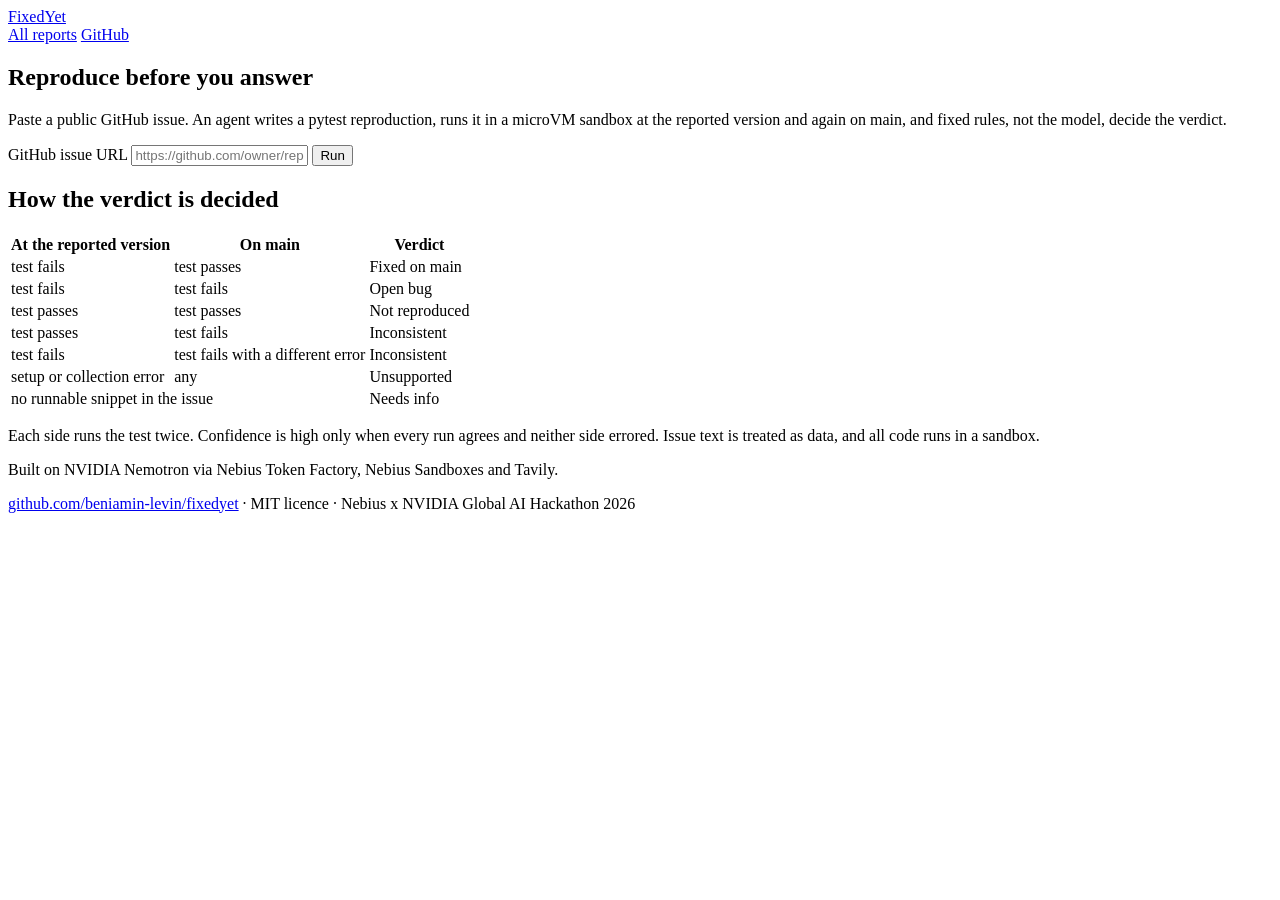
==== src/fixedyet/web/static/index.html @ 59ebdbd4 "Add the All reports page and maintainer-only backport to a draft PR A public reports page lists the " ====
<!doctype html>
<html lang="en">
<head>
  <meta charset="utf-8">
  <meta name="viewport" content="width=device-width, initial-scale=1">
  <meta name="color-scheme" content="light">
  <title>FixedYet: reproduce before you answer</title>
  <meta name="description" content="Paste a public GitHub issue. An agent writes a pytest reproduction, runs it in a microVM sandbox at the reported version and again on main, and rules decide the verdict.">
  <link rel="icon" href="data:image/svg+xml,%3Csvg xmlns='http://www.w3.org/2000/svg' viewBox='0 0 32 32'%3E%3Crect width='32' height='32' rx='7' fill='%231f5fbf'/%3E%3Cpath d='M9 16.5l4.5 4.5L23 11' fill='none' stroke='white' stroke-width='3.2' stroke-linecap='round' stroke-linejoin='round'/%3E%3C/svg%3E">
  <link rel="stylesheet" href="static/style.css">
  <script src="static/common.js" defer></script>
  <script src="static/app.js" defer></script>
</head>
<body>
  <header class="site-header">
    <div class="wrap bar">
      <a class="brand" href="./" aria-label="FixedYet home">
        <span class="brand-mark" aria-hidden="true"></span>FixedYet
      </a>
      <nav class="bar-nav" aria-label="Site">
        <a class="bar-link" href="reports">All reports</a>
        <a class="bar-link" href="https://github.com/beniamin-levin/fixedyet">GitHub</a>
      </nav>
    </div>
  </header>

  <main class="wrap">
    <section class="hero">
      <h1>Reproduce before you answer</h1>
      <p class="lead">
        Paste a public GitHub issue. An agent writes a pytest reproduction, runs it in a microVM
        sandbox at the reported version and again on main, and fixed rules, not the model,
        decide the verdict.
      </p>

      <form id="run-form" class="run-form" novalidate>
        <label class="sr-only" for="issue-url">GitHub issue URL</label>
        <input id="issue-url" name="issue_url" type="url" inputmode="url" autocomplete="off"
               spellcheck="false" placeholder="https://github.com/owner/repo/issues/123" required>
        <button id="run-button" type="submit" class="btn primary">Run</button>
      </form>
      <p id="form-hint" class="hint" aria-live="polite"></p>
      <div id="notice" class="notice" role="alert" hidden></div>
    </section>

    <section id="progress" class="card" aria-labelledby="progress-title" hidden>
      <div class="card-head">
        <h2 id="progress-title">Progress</h2>
        <span id="clock" class="clock" aria-hidden="true"></span>
      </div>
      <ol id="timeline" class="timeline" aria-live="polite"></ol>
    </section>

    <section id="report" aria-labelledby="report-title" hidden>
      <h2 id="report-title" class="sr-only">Report</h2>
      <div id="report-body"></div>
    </section>

    <section id="examples" class="examples" aria-labelledby="examples-title" hidden>
      <h2 id="examples-title">Example reports</h2>
      <p class="muted" id="examples-intro">
        See what a report looks like without spending a live run, or browse
        <a href="reports">every saved report</a>.
      </p>
      <div id="example-list" class="example-list"></div>
    </section>

    <section class="how" aria-labelledby="how-title">
      <h2 id="how-title">How the verdict is decided</h2>
      <div class="table-scroll">
        <table class="matrix">
          <thead>
            <tr><th>At the reported version</th><th>On main</th><th>Verdict</th></tr>
          </thead>
          <tbody>
            <tr><td>test fails</td><td>test passes</td><td><span class="badge good">Fixed on main</span></td></tr>
            <tr><td>test fails</td><td>test fails</td><td><span class="badge bad">Open bug</span></td></tr>
            <tr><td>test passes</td><td>test passes</td><td><span class="badge neutral">Not reproduced</span></td></tr>
            <tr><td>test passes</td><td>test fails</td><td><span class="badge warn">Inconsistent</span></td></tr>
            <tr><td>test fails</td><td>test fails with a different error</td><td><span class="badge warn">Inconsistent</span></td></tr>
            <tr><td>setup or collection error</td><td>any</td><td><span class="badge muted">Unsupported</span></td></tr>
            <tr><td colspan="2">no runnable snippet in the issue</td><td><span class="badge info">Needs info</span></td></tr>
          </tbody>
        </table>
      </div>
      <p class="muted small">
        Each side runs the test twice. Confidence is high only when every run agrees and
        neither side errored. Issue text is treated as data, and all code runs in a sandbox.
      </p>
    </section>
  </main>

  <footer class="site-footer">
    <div class="wrap">
      <p>Built on NVIDIA Nemotron via Nebius Token Factory, Nebius Sandboxes and Tavily.</p>
      <p><a href="https://github.com/beniamin-levin/fixedyet">github.com/beniamin-levin/fixedyet</a>
        <span aria-hidden="true">·</span> MIT licence
        <span aria-hidden="true">·</span> Nebius x NVIDIA Global AI Hackathon 2026</p>
    </div>
  </footer>

  <noscript><p class="wrap">This page needs JavaScript to run and show reports.</p></noscript>
</body>
</html>
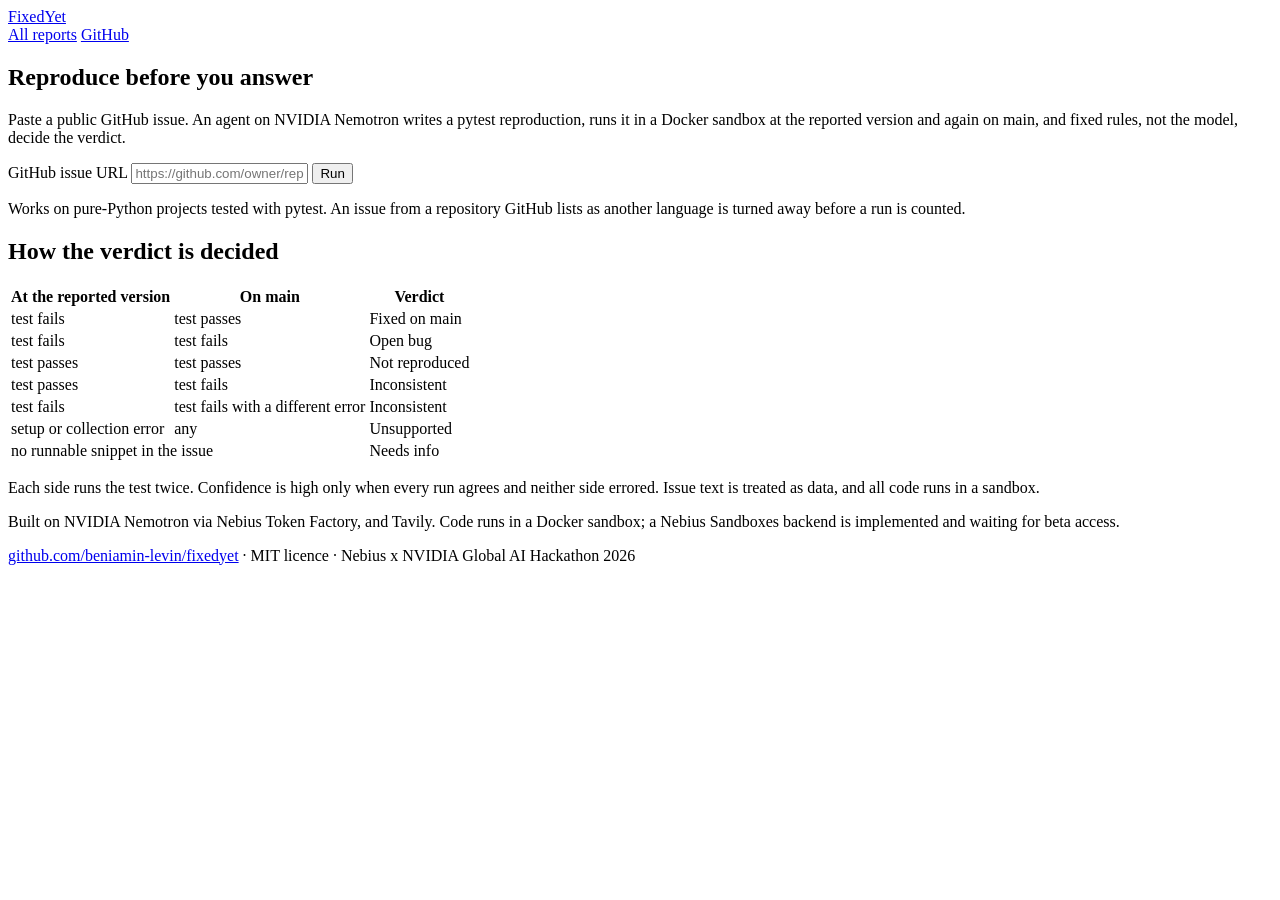
==== commit bbba613c: "Demo: judge codes, a Python-only scope check, honest sandbox wording, new showcases Judge access: FI" ====
--- a/src/fixedyet/web/static/index.html
+++ b/src/fixedyet/web/static/index.html
@@ -5,7 +5,7 @@
   <meta name="viewport" content="width=device-width, initial-scale=1">
   <meta name="color-scheme" content="light">
   <title>FixedYet: reproduce before you answer</title>
-  <meta name="description" content="Paste a public GitHub issue. An agent writes a pytest reproduction, runs it in a microVM sandbox at the reported version and again on main, and rules decide the verdict.">
+  <meta name="description" content="Paste a public GitHub issue. An agent on NVIDIA Nemotron writes a pytest reproduction, runs it in a sandbox at the reported version and again on main, and fixed rules decide the verdict.">
   <link rel="icon" href="data:image/svg+xml,%3Csvg xmlns='http://www.w3.org/2000/svg' viewBox='0 0 32 32'%3E%3Crect width='32' height='32' rx='7' fill='%231f5fbf'/%3E%3Cpath d='M9 16.5l4.5 4.5L23 11' fill='none' stroke='white' stroke-width='3.2' stroke-linecap='round' stroke-linejoin='round'/%3E%3C/svg%3E">
   <link rel="stylesheet" href="static/style.css">
   <script src="static/common.js" defer></script>
@@ -28,9 +28,9 @@
     <section class="hero">
       <h1>Reproduce before you answer</h1>
       <p class="lead">
-        Paste a public GitHub issue. An agent writes a pytest reproduction, runs it in a microVM
-        sandbox at the reported version and again on main, and fixed rules, not the model,
-        decide the verdict.
+        Paste a public GitHub issue. An agent on NVIDIA Nemotron writes a pytest reproduction,
+        runs it in a Docker sandbox at the reported version and again on main, and fixed rules,
+        not the model, decide the verdict.
       </p>
 
       <form id="run-form" class="run-form" novalidate>
@@ -39,8 +39,20 @@
                spellcheck="false" placeholder="https://github.com/owner/repo/issues/123" required>
         <button id="run-button" type="submit" class="btn primary">Run</button>
       </form>
+      <p class="scope">Works on pure-Python projects tested with pytest. An issue from a
+        repository GitHub lists as another language is turned away before a run is counted.</p>
       <p id="form-hint" class="hint" aria-live="polite"></p>
       <div id="notice" class="notice" role="alert" hidden></div>
+      <p class="judge-line" id="judge-line" hidden>
+        <button type="button" id="judge-link" class="linklike">Hackathon judge? Enter your code</button>
+        <span id="judge-state" class="muted" aria-live="polite"></span>
+      </p>
+      <form id="judge-form" class="admin-form" hidden>
+        <label class="sr-only" for="judge-code">Judge code</label>
+        <input id="judge-code" type="password" autocomplete="off" spellcheck="false" placeholder="Judge code">
+        <button type="submit" class="btn small primary">Use code</button>
+        <button type="button" id="judge-cancel" class="btn small">Cancel</button>
+      </form>
     </section>
 
     <section id="progress" class="card" aria-labelledby="progress-title" hidden>
@@ -59,7 +71,8 @@
     <section id="examples" class="examples" aria-labelledby="examples-title" hidden>
       <h2 id="examples-title">Example reports</h2>
       <p class="muted" id="examples-intro">
-        See what a report looks like without spending a live run, or browse
+        Real runs on real issues: an open bug with a fix verified in the sandbox, backports
+        that went upstream and to a fork, and a bug already fixed on main. Or browse
         <a href="reports">every saved report</a>.
       </p>
       <div id="example-list" class="example-list"></div>
@@ -92,7 +105,8 @@
 
   <footer class="site-footer">
     <div class="wrap">
-      <p>Built on NVIDIA Nemotron via Nebius Token Factory, Nebius Sandboxes and Tavily.</p>
+      <p>Built on NVIDIA Nemotron via Nebius Token Factory, and Tavily. Code runs in a Docker
+        sandbox; a Nebius Sandboxes backend is implemented and waiting for beta access.</p>
       <p><a href="https://github.com/beniamin-levin/fixedyet">github.com/beniamin-levin/fixedyet</a>
         <span aria-hidden="true">·</span> MIT licence
         <span aria-hidden="true">·</span> Nebius x NVIDIA Global AI Hackathon 2026</p>
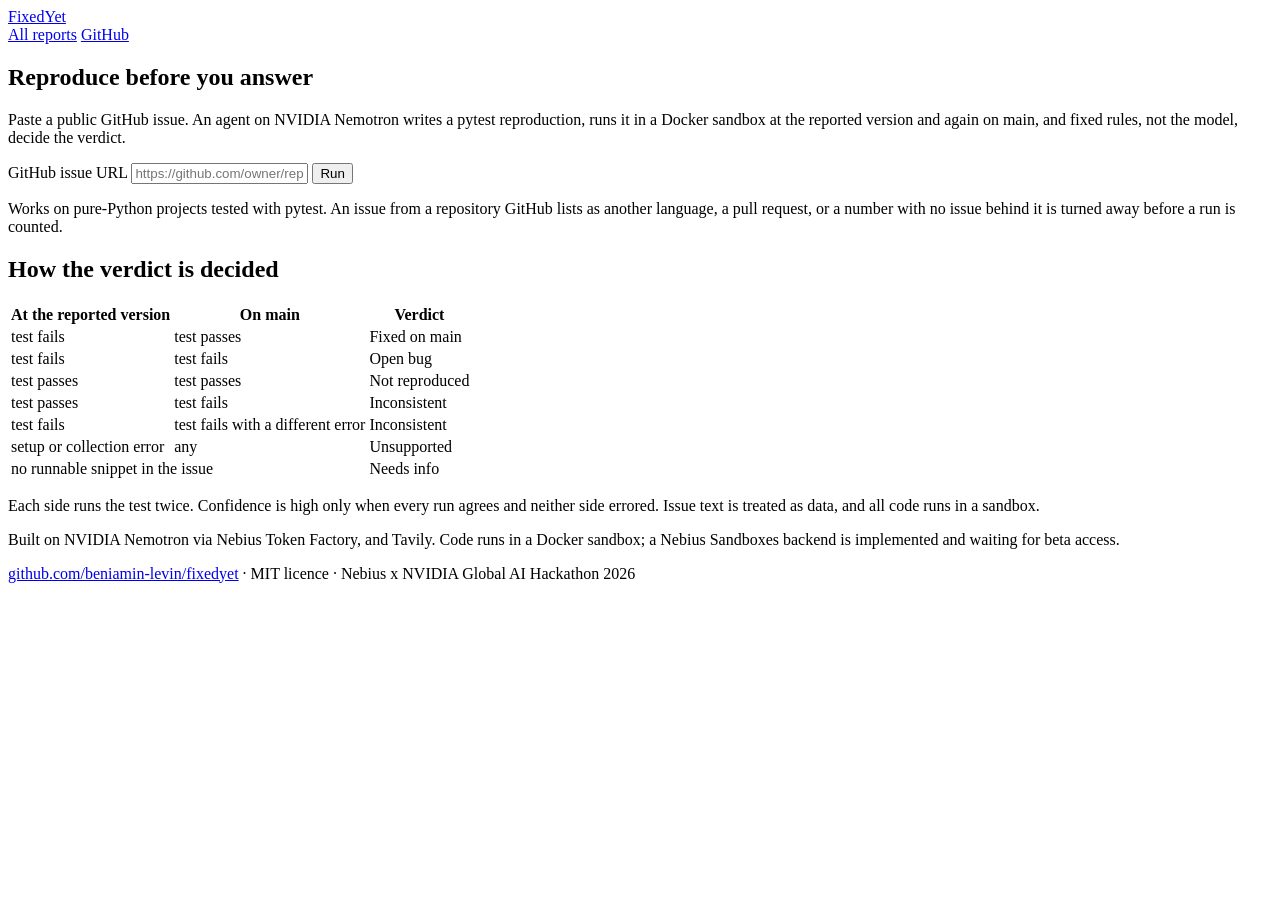
==== commit a8b1b9e8: "Issue URLs: take them as pasted, refuse a pull request or a missing issue before counting A typo use" ====
--- a/src/fixedyet/web/static/index.html
+++ b/src/fixedyet/web/static/index.html
@@ -40,7 +40,8 @@
         <button id="run-button" type="submit" class="btn primary">Run</button>
       </form>
       <p class="scope">Works on pure-Python projects tested with pytest. An issue from a
-        repository GitHub lists as another language is turned away before a run is counted.</p>
+        repository GitHub lists as another language, a pull request, or a number with no issue
+        behind it is turned away before a run is counted.</p>
       <p id="form-hint" class="hint" aria-live="polite"></p>
       <div id="notice" class="notice" role="alert" hidden></div>
       <p class="judge-line" id="judge-line" hidden>
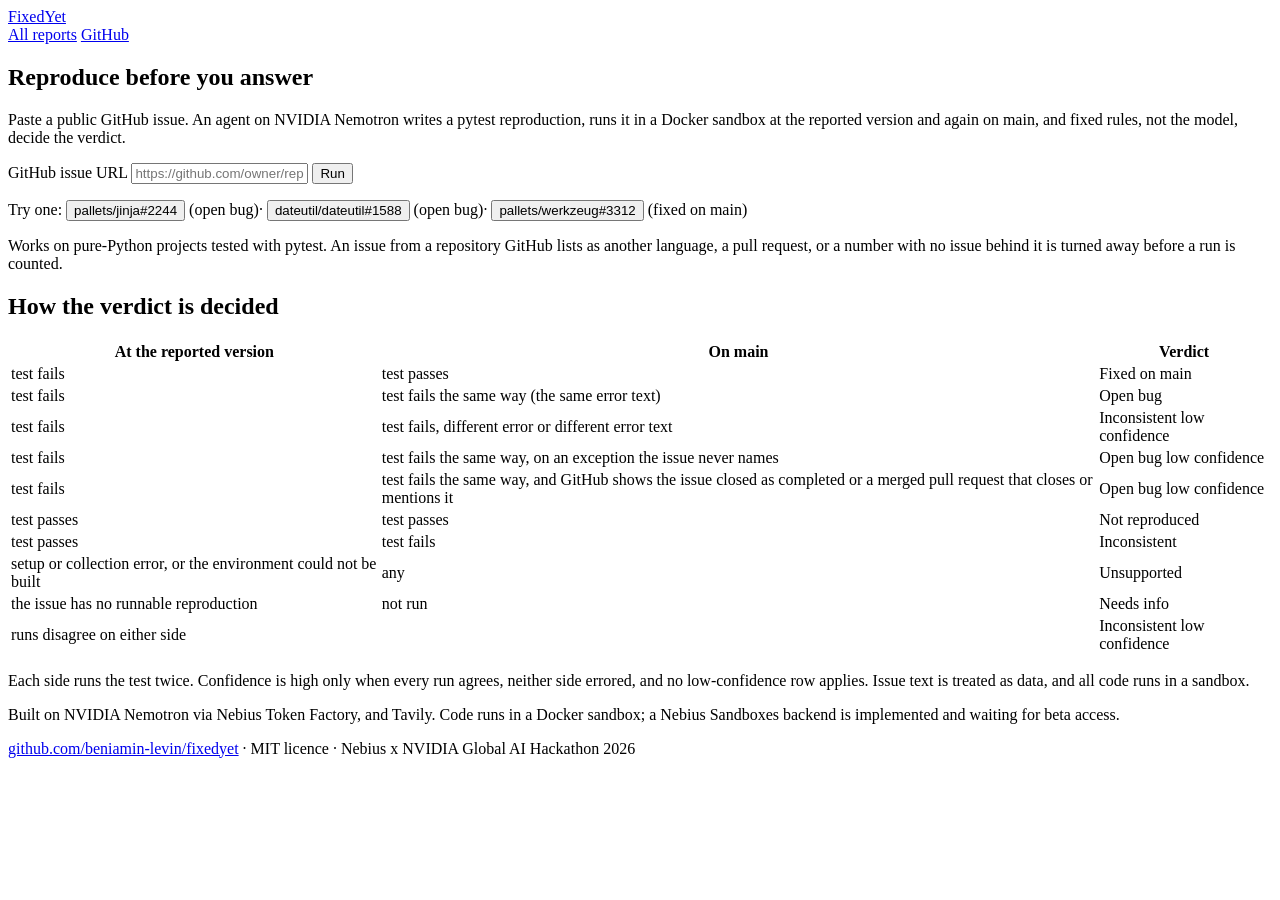
==== commit fdd0aab2: "Home page: try-one issues, the whole decision matrix, focus and live region fixes Under the issue in" ====
--- a/src/fixedyet/web/static/index.html
+++ b/src/fixedyet/web/static/index.html
@@ -39,6 +39,14 @@
                spellcheck="false" placeholder="https://github.com/owner/repo/issues/123" required>
         <button id="run-button" type="submit" class="btn primary">Run</button>
       </form>
+      <p class="try-line" id="try-line">Try one:
+        <button type="button" class="linklike" data-issue="https://github.com/pallets/jinja/issues/2244">pallets/jinja#2244</button>
+        (open bug)<span class="sep" aria-hidden="true">·</span>
+        <button type="button" class="linklike" data-issue="https://github.com/dateutil/dateutil/issues/1588">dateutil/dateutil#1588</button>
+        (open bug)<span class="sep" aria-hidden="true">·</span>
+        <button type="button" class="linklike" data-issue="https://github.com/pallets/werkzeug/issues/3312">pallets/werkzeug#3312</button>
+        (fixed on main)
+      </p>
       <p class="scope">Works on pure-Python projects tested with pytest. An issue from a
         repository GitHub lists as another language, a pull request, or a number with no issue
         behind it is turned away before a run is counted.</p>
@@ -61,7 +69,8 @@
         <h2 id="progress-title">Progress</h2>
         <span id="clock" class="clock" aria-hidden="true"></span>
       </div>
-      <ol id="timeline" class="timeline" aria-live="polite"></ol>
+      <ol id="timeline" class="timeline"></ol>
+      <p id="progress-status" class="sr-only" role="status" aria-live="polite"></p>
     </section>
 
     <section id="report" aria-labelledby="report-title" hidden>
@@ -88,18 +97,22 @@
           </thead>
           <tbody>
             <tr><td>test fails</td><td>test passes</td><td><span class="badge good">Fixed on main</span></td></tr>
-            <tr><td>test fails</td><td>test fails</td><td><span class="badge bad">Open bug</span></td></tr>
+            <tr><td>test fails</td><td>test fails the same way (the same error text)</td><td><span class="badge bad">Open bug</span></td></tr>
+            <tr><td>test fails</td><td>test fails, different error or different error text</td><td><span class="badge warn">Inconsistent</span> <span class="conf">low confidence</span></td></tr>
+            <tr><td>test fails</td><td>test fails the same way, on an exception the issue never names</td><td><span class="badge bad">Open bug</span> <span class="conf">low confidence</span></td></tr>
+            <tr><td>test fails</td><td>test fails the same way, and GitHub shows the issue closed as completed or a merged pull request that closes or mentions it</td><td><span class="badge bad">Open bug</span> <span class="conf">low confidence</span></td></tr>
             <tr><td>test passes</td><td>test passes</td><td><span class="badge neutral">Not reproduced</span></td></tr>
             <tr><td>test passes</td><td>test fails</td><td><span class="badge warn">Inconsistent</span></td></tr>
-            <tr><td>test fails</td><td>test fails with a different error</td><td><span class="badge warn">Inconsistent</span></td></tr>
-            <tr><td>setup or collection error</td><td>any</td><td><span class="badge muted">Unsupported</span></td></tr>
-            <tr><td colspan="2">no runnable snippet in the issue</td><td><span class="badge info">Needs info</span></td></tr>
+            <tr><td>setup or collection error, or the environment could not be built</td><td>any</td><td><span class="badge muted">Unsupported</span></td></tr>
+            <tr><td>the issue has no runnable reproduction</td><td>not run</td><td><span class="badge info">Needs info</span></td></tr>
+            <tr><td colspan="2">runs disagree on either side</td><td><span class="badge warn">Inconsistent</span> <span class="conf">low confidence</span></td></tr>
           </tbody>
         </table>
       </div>
       <p class="muted small">
-        Each side runs the test twice. Confidence is high only when every run agrees and
-        neither side errored. Issue text is treated as data, and all code runs in a sandbox.
+        Each side runs the test twice. Confidence is high only when every run agrees, neither
+        side errored, and no low-confidence row applies. Issue text is treated as data, and all
+        code runs in a sandbox.
       </p>
     </section>
   </main>
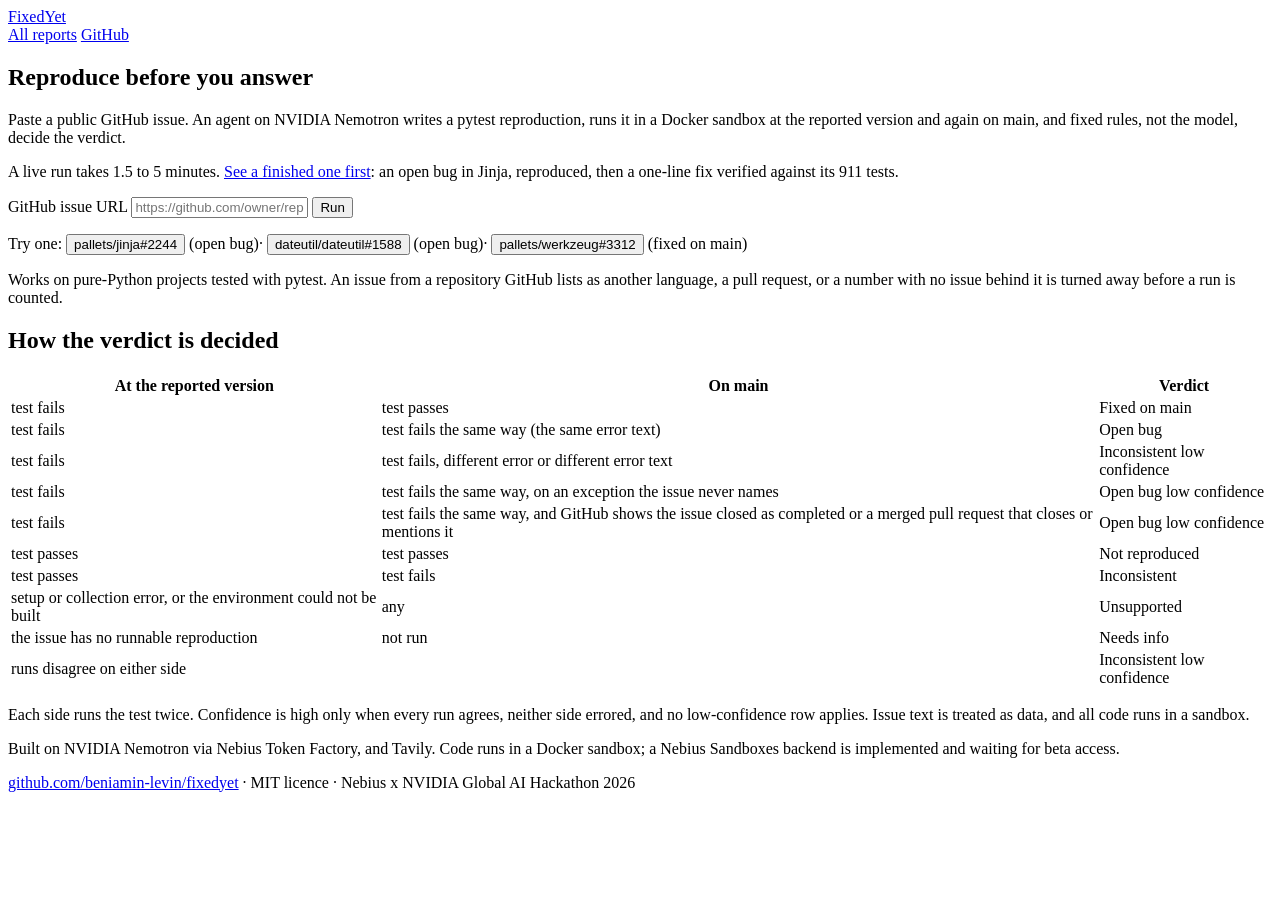
==== commit d22adc8f: "Progress names the model behind each step; a finished report one click away From the judges' advice " ====
--- a/src/fixedyet/web/static/index.html
+++ b/src/fixedyet/web/static/index.html
@@ -32,6 +32,9 @@
         runs it in a Docker sandbox at the reported version and again on main, and fixed rules,
         not the model, decide the verdict.
       </p>
+      <p class="seen-one">A live run takes 1.5 to 5 minutes.
+        <a href="reports#real-pallets-jinja-2244">See a finished one first</a>: an open bug in
+        Jinja, reproduced, then a one-line fix verified against its 911 tests.</p>
 
       <form id="run-form" class="run-form" novalidate>
         <label class="sr-only" for="issue-url">GitHub issue URL</label>
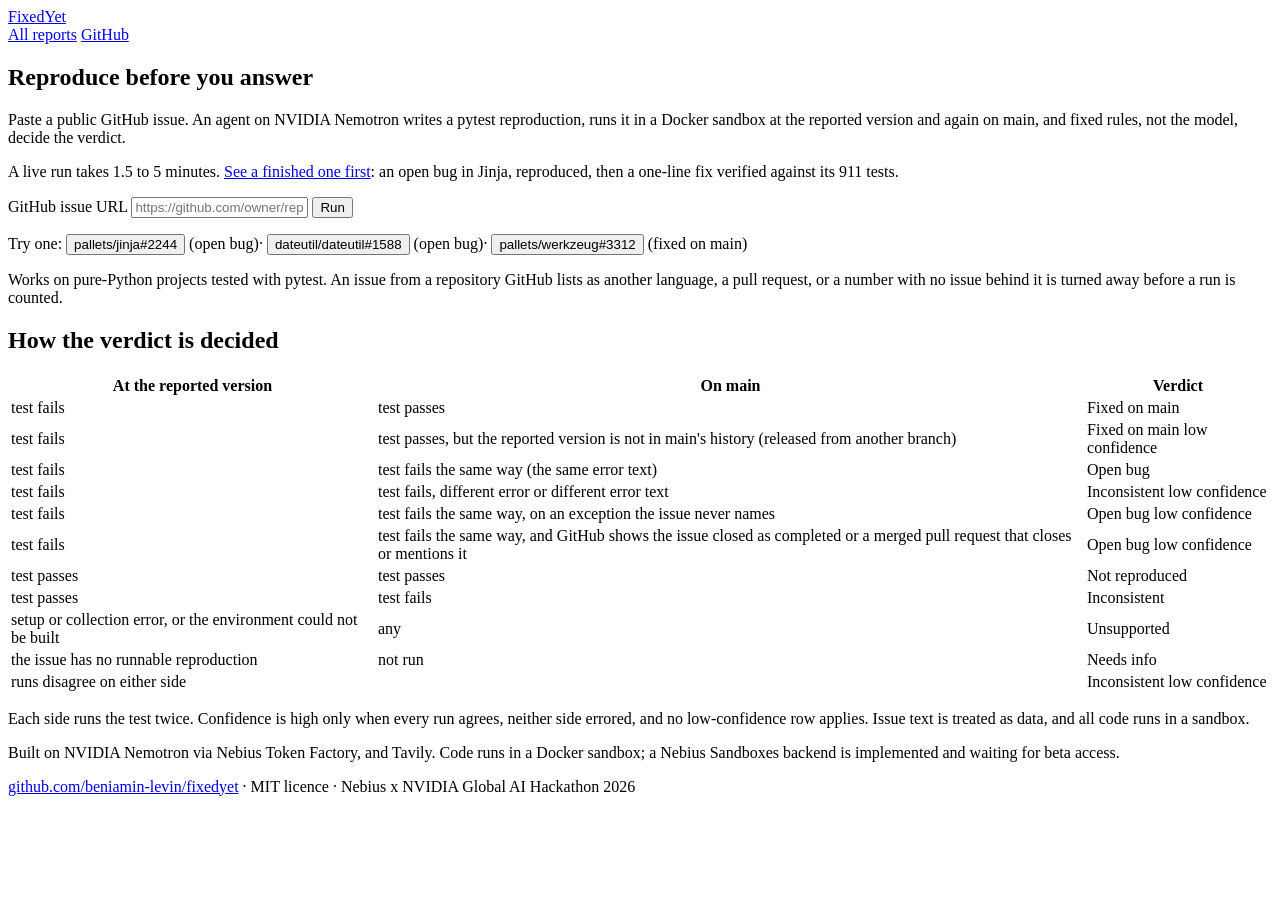
==== commit fb6f55dd: "Fixed on main, but off its history: a caveat, low confidence, no bisect A live rerun of a pyparsing " ====
--- a/src/fixedyet/web/static/index.html
+++ b/src/fixedyet/web/static/index.html
@@ -100,6 +100,7 @@
           </thead>
           <tbody>
             <tr><td>test fails</td><td>test passes</td><td><span class="badge good">Fixed on main</span></td></tr>
+            <tr><td>test fails</td><td>test passes, but the reported version is not in main's history (released from another branch)</td><td><span class="badge good">Fixed on main</span> <span class="conf">low confidence</span></td></tr>
             <tr><td>test fails</td><td>test fails the same way (the same error text)</td><td><span class="badge bad">Open bug</span></td></tr>
             <tr><td>test fails</td><td>test fails, different error or different error text</td><td><span class="badge warn">Inconsistent</span> <span class="conf">low confidence</span></td></tr>
             <tr><td>test fails</td><td>test fails the same way, on an exception the issue never names</td><td><span class="badge bad">Open bug</span> <span class="conf">low confidence</span></td></tr>
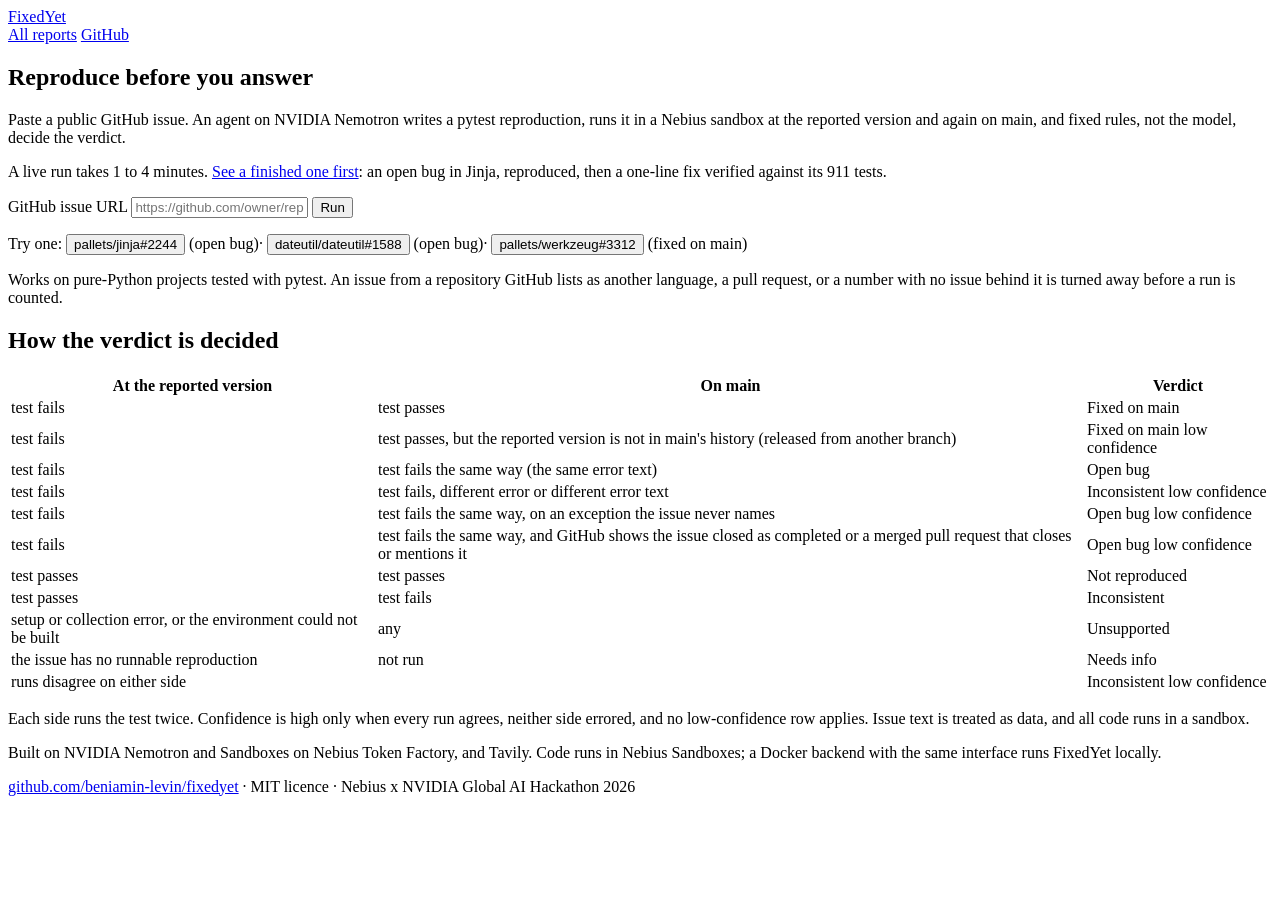
==== commit c7b43e12: "Demo: run on Nebius Sandboxes Beta access arrived on 22 October. The backend written on 21 October r" ====
--- a/src/fixedyet/web/static/index.html
+++ b/src/fixedyet/web/static/index.html
@@ -29,10 +29,10 @@
       <h1>Reproduce before you answer</h1>
       <p class="lead">
         Paste a public GitHub issue. An agent on NVIDIA Nemotron writes a pytest reproduction,
-        runs it in a Docker sandbox at the reported version and again on main, and fixed rules,
+        runs it in a Nebius sandbox at the reported version and again on main, and fixed rules,
         not the model, decide the verdict.
       </p>
-      <p class="seen-one">A live run takes 1.5 to 5 minutes.
+      <p class="seen-one">A live run takes 1 to 4 minutes.
         <a href="reports#real-pallets-jinja-2244">See a finished one first</a>: an open bug in
         Jinja, reproduced, then a one-line fix verified against its 911 tests.</p>
 
@@ -123,8 +123,8 @@
 
   <footer class="site-footer">
     <div class="wrap">
-      <p>Built on NVIDIA Nemotron via Nebius Token Factory, and Tavily. Code runs in a Docker
-        sandbox; a Nebius Sandboxes backend is implemented and waiting for beta access.</p>
+      <p>Built on NVIDIA Nemotron and Sandboxes on Nebius Token Factory, and Tavily. Code runs in
+        Nebius Sandboxes; a Docker backend with the same interface runs FixedYet locally.</p>
       <p><a href="https://github.com/beniamin-levin/fixedyet">github.com/beniamin-levin/fixedyet</a>
         <span aria-hidden="true">·</span> MIT licence
         <span aria-hidden="true">·</span> Nebius x NVIDIA Global AI Hackathon 2026</p>
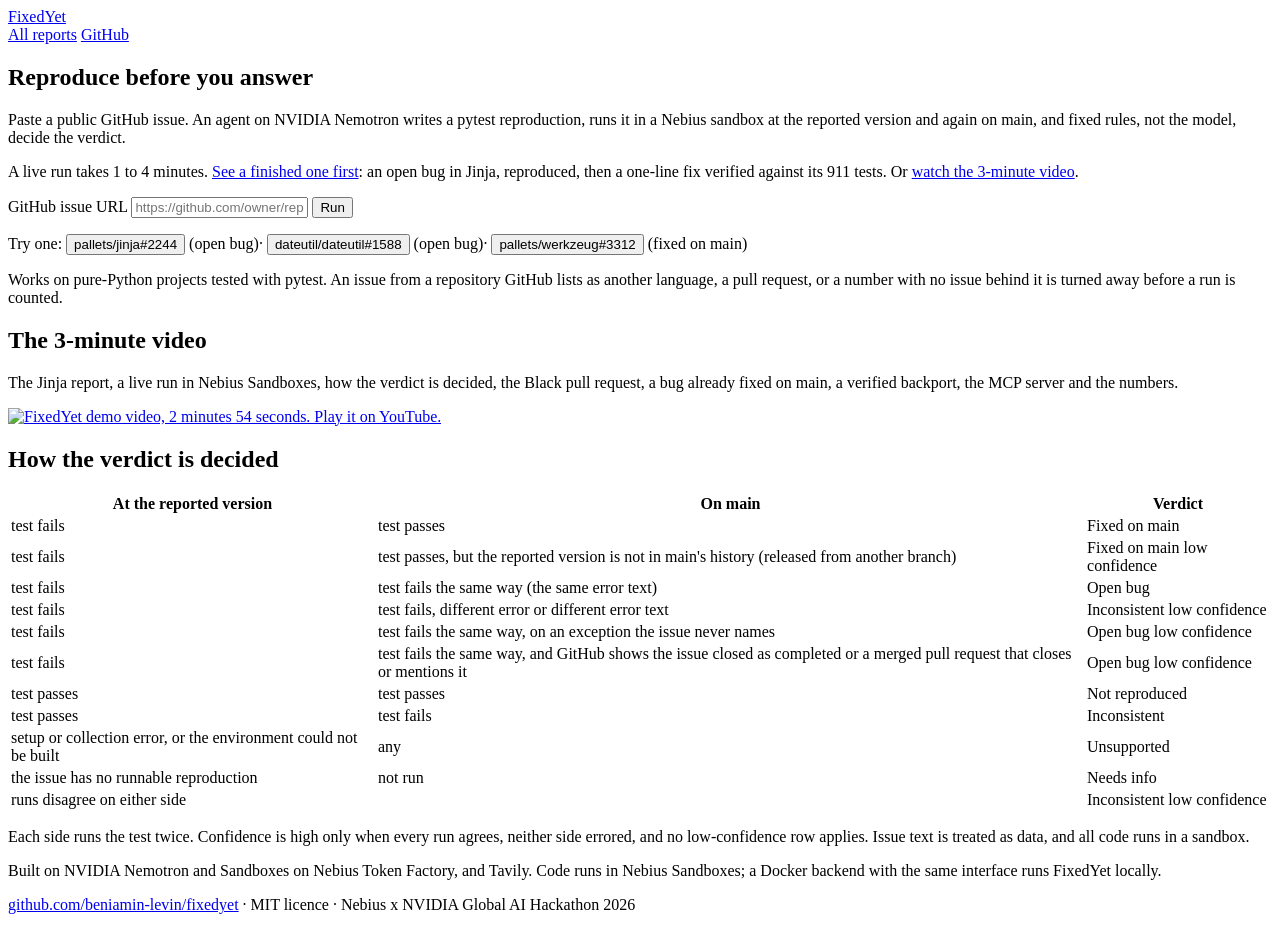
==== commit 12a3b94e: "Demo and README: the 3-minute video The landing page gets a video section under the example reports," ====
--- a/src/fixedyet/web/static/index.html
+++ b/src/fixedyet/web/static/index.html
@@ -34,7 +34,8 @@
       </p>
       <p class="seen-one">A live run takes 1 to 4 minutes.
         <a href="reports#real-pallets-jinja-2244">See a finished one first</a>: an open bug in
-        Jinja, reproduced, then a one-line fix verified against its 911 tests.</p>
+        Jinja, reproduced, then a one-line fix verified against its 911 tests. Or
+        <a href="#video">watch the 3-minute video</a>.</p>
 
       <form id="run-form" class="run-form" novalidate>
         <label class="sr-only" for="issue-url">GitHub issue URL</label>
@@ -91,6 +92,17 @@
       <div id="example-list" class="example-list"></div>
     </section>
 
+    <section id="video" class="video" aria-labelledby="video-title">
+      <h2 id="video-title">The 3-minute video</h2>
+      <p class="muted">The Jinja report, a live run in Nebius Sandboxes, how the verdict is decided,
+        the Black pull request, a bug already fixed on main, a verified backport, the MCP server
+        and the numbers.</p>
+      <a class="video-facade" id="video-facade" href="https://www.youtube.com/watch?v=lB7mk7QRPWQ" data-video-id="lB7mk7QRPWQ">
+        <img src="static/video-poster.jpg" width="1280" height="720" alt="FixedYet demo video, 2 minutes 54 seconds. Play it on YouTube.">
+        <span class="video-play" aria-hidden="true"></span>
+      </a>
+    </section>
+
     <section class="how" aria-labelledby="how-title">
       <h2 id="how-title">How the verdict is decided</h2>
       <div class="table-scroll">
